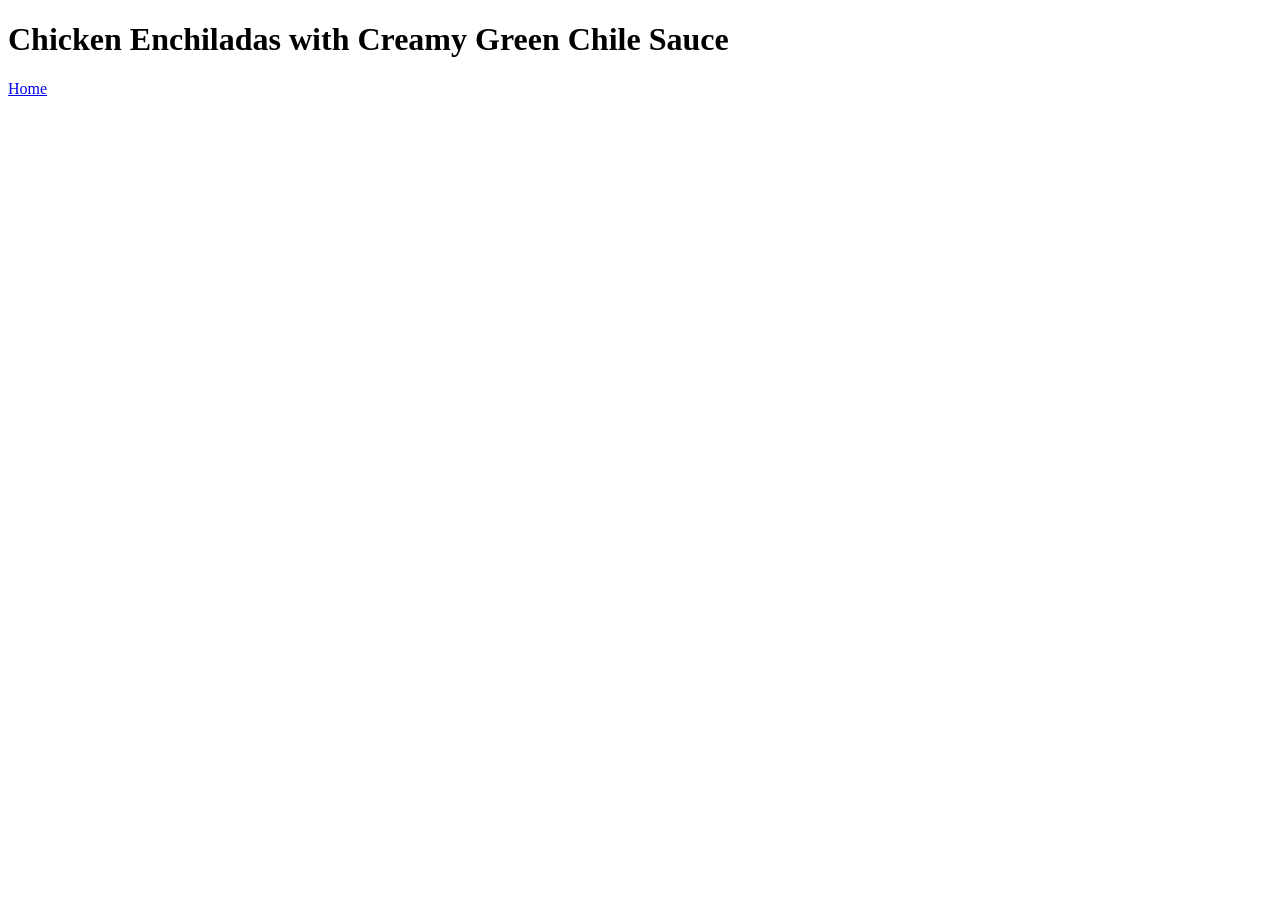
==== recipes/chicken-enchiladas.html @ 95bcb27b "Add link to go back to homepage from chicken page We need to go back to the homepage to check other " ====
<!DOCTYPE html>
<html lang="en">
    <head>
       <meta charset="UTF-8">
       <meta name="viewport" content="width=device-width, initial-scale=1.0">
       <title>CHICKEN ENCHILADAS</title>
    </head>
    <body>
        <h1>Chicken Enchiladas with Creamy Green Chile Sauce</h1>
        <a href="../index.html">Home</a>

    </body>
</html>
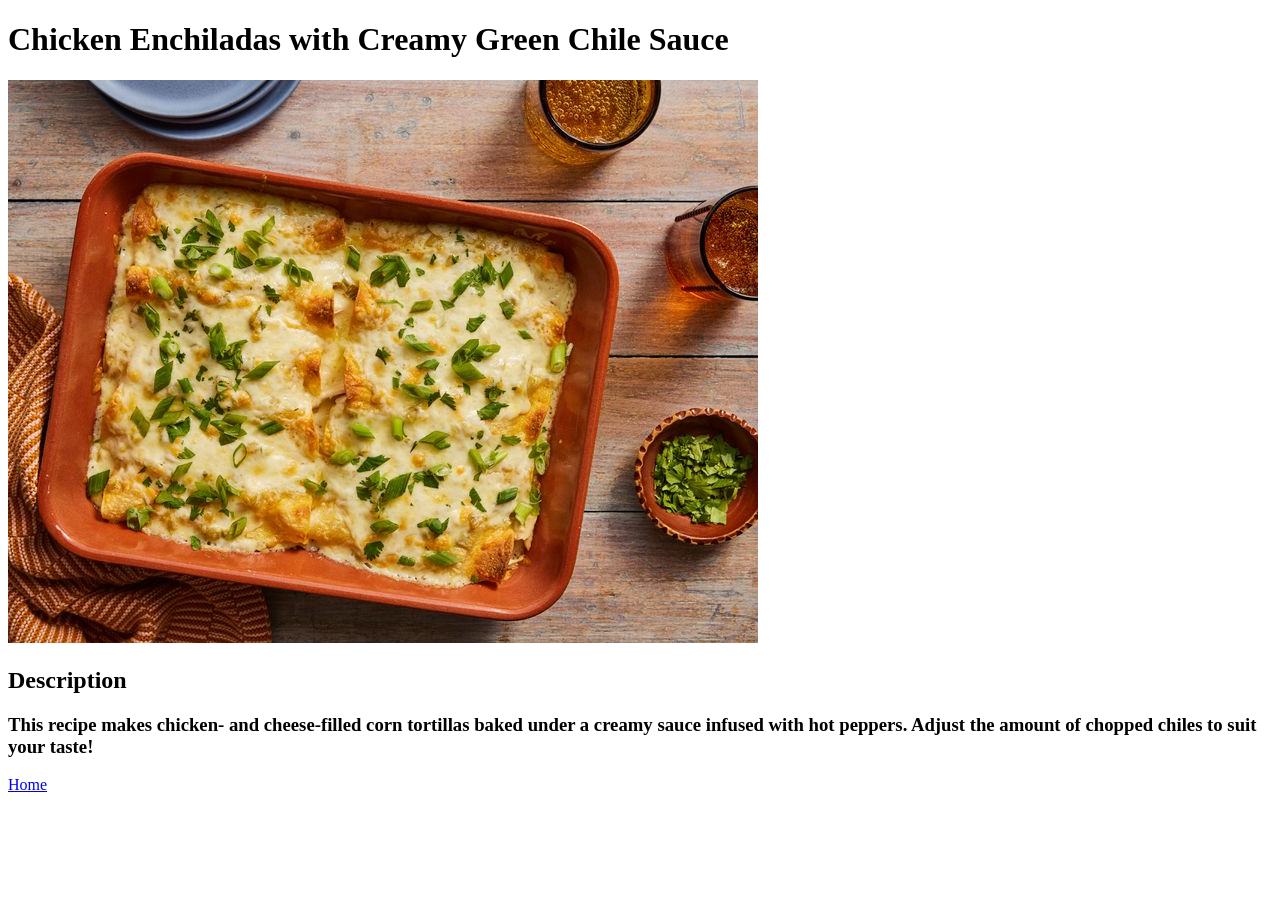
==== commit fdde9d68: "Add image and short description chicken enchiladas Customers wants to know what the dish looks like " ====
--- a/recipes/chicken-enchiladas.html
+++ b/recipes/chicken-enchiladas.html
@@ -7,7 +7,11 @@
     </head>
     <body>
         <h1>Chicken Enchiladas with Creamy Green Chile Sauce</h1>
+        <img src="../images/chicken-enchiladas.jpg">
+
+        <h2>Description</h2>
+        <h3>This recipe makes chicken- and cheese-filled corn tortillas baked under a creamy sauce infused with hot peppers. Adjust the amount of chopped chiles to suit your taste!</h3>
+
         <a href="../index.html">Home</a>
-
     </body>
 </html>
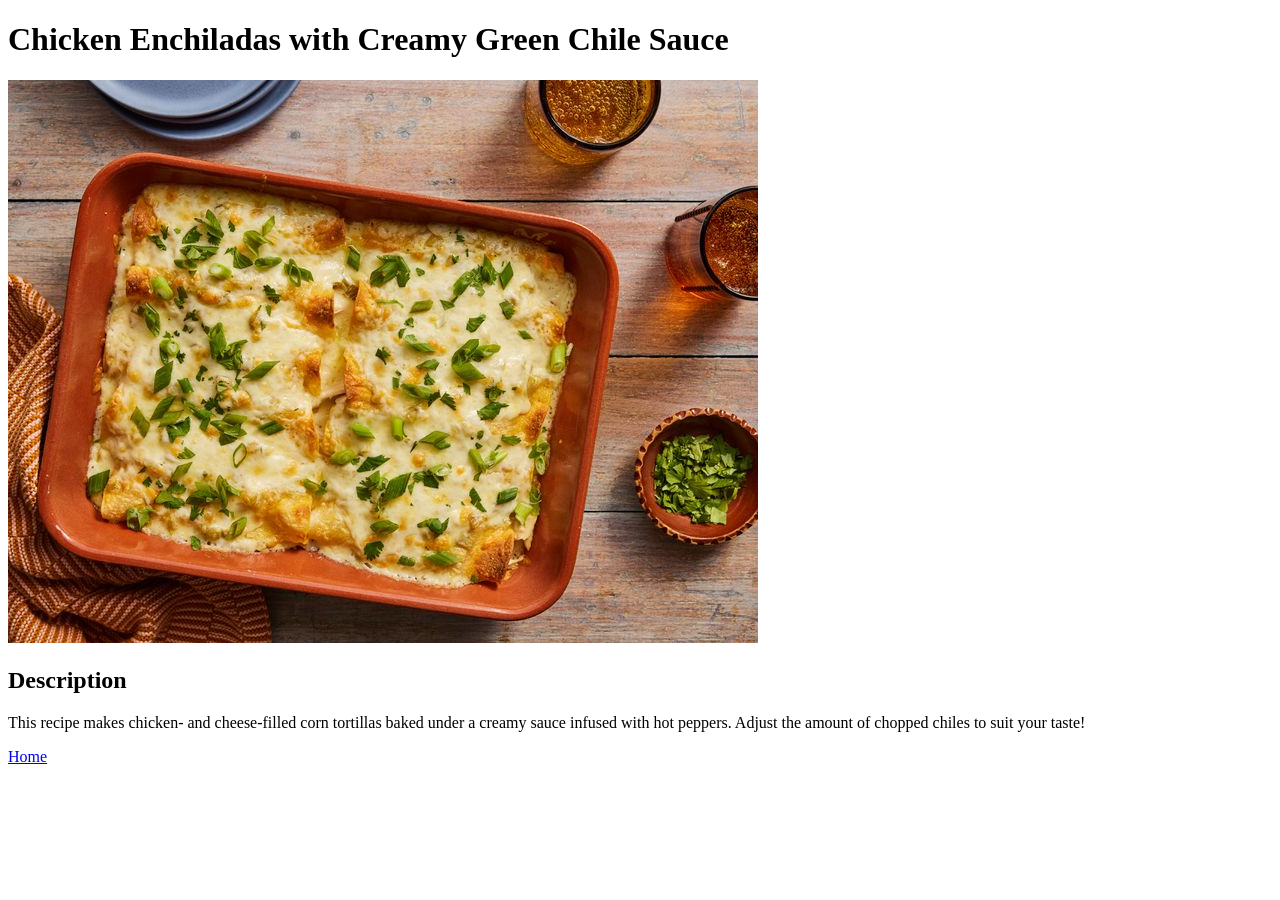
==== commit afce9818: "Change description heading to paragraph" ====
--- a/recipes/chicken-enchiladas.html
+++ b/recipes/chicken-enchiladas.html
@@ -10,7 +10,7 @@
         <img src="../images/chicken-enchiladas.jpg">
 
         <h2>Description</h2>
-        <h3>This recipe makes chicken- and cheese-filled corn tortillas baked under a creamy sauce infused with hot peppers. Adjust the amount of chopped chiles to suit your taste!</h3>
+        <p>This recipe makes chicken- and cheese-filled corn tortillas baked under a creamy sauce infused with hot peppers. Adjust the amount of chopped chiles to suit your taste!</p>
 
         <a href="../index.html">Home</a>
     </body>
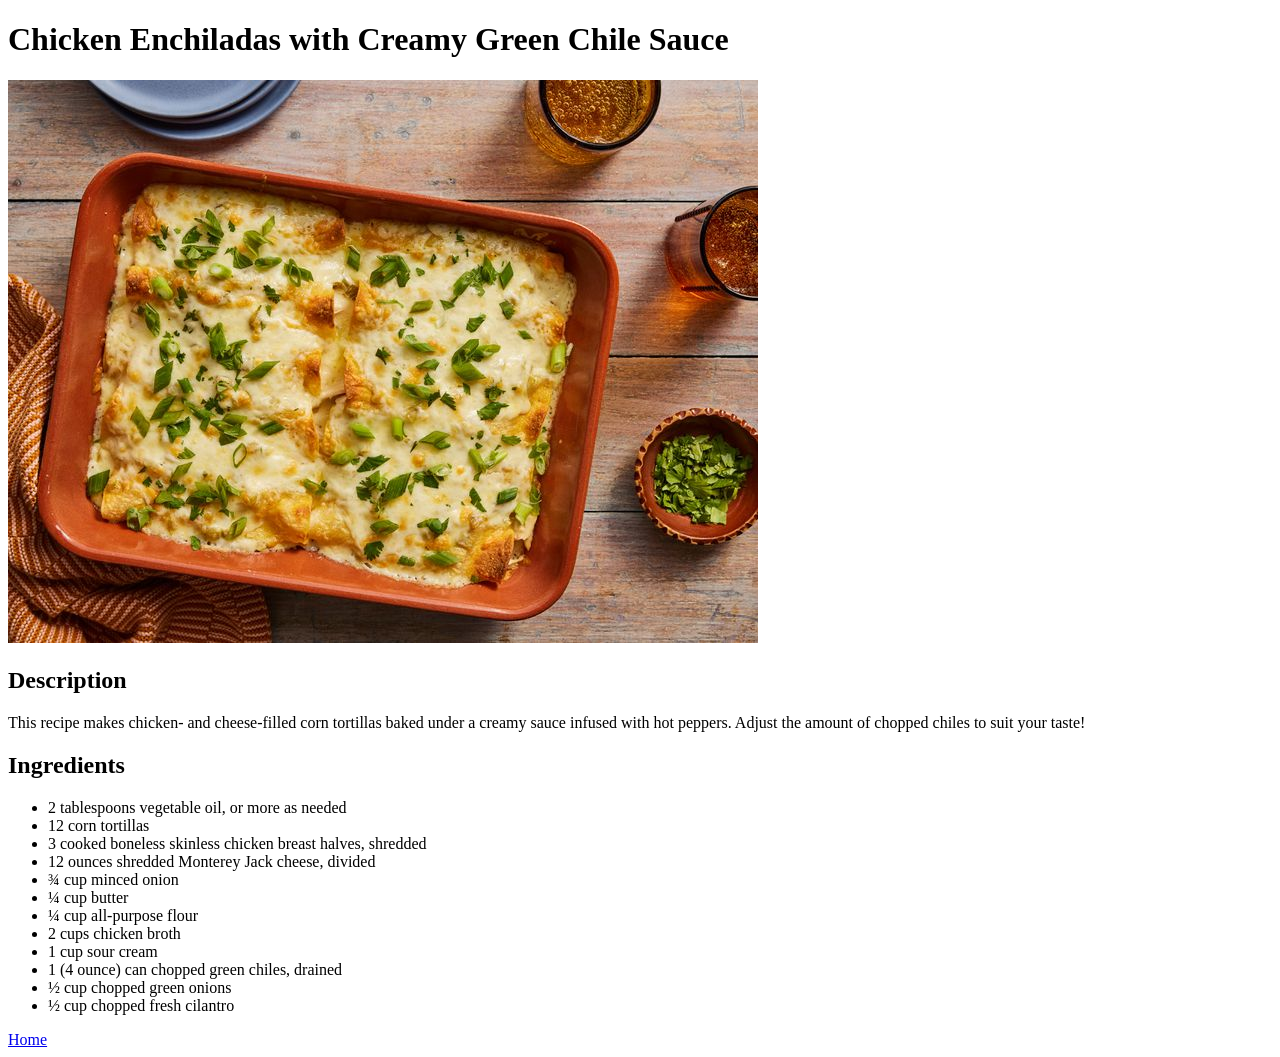
==== commit 442b07b6: "Add ingredients to chicken enchiladas recipe" ====
--- a/recipes/chicken-enchiladas.html
+++ b/recipes/chicken-enchiladas.html
@@ -12,6 +12,22 @@
         <h2>Description</h2>
         <p>This recipe makes chicken- and cheese-filled corn tortillas baked under a creamy sauce infused with hot peppers. Adjust the amount of chopped chiles to suit your taste!</p>
 
+        <h2>Ingredients</h2>
+        <ul>
+            <li>2 tablespoons vegetable oil, or more as needed</li>
+            <li>12 corn tortillas</li>
+            <li>3 cooked boneless skinless chicken breast halves, shredded</li>
+            <li>12 ounces shredded Monterey Jack cheese, divided</li>
+            <li>¾ cup minced onion</li>
+            <li>¼ cup butter</li>
+            <li>¼ cup all-purpose flour</li>
+            <li>2 cups chicken broth</li>
+            <li>1 cup sour cream</li>
+            <li>1 (4 ounce) can chopped green chiles, drained</li>
+            <li>½ cup chopped green onions</li>
+            <li>½ cup chopped fresh cilantro</li>
+        </ul>
+
         <a href="../index.html">Home</a>
     </body>
 </html>
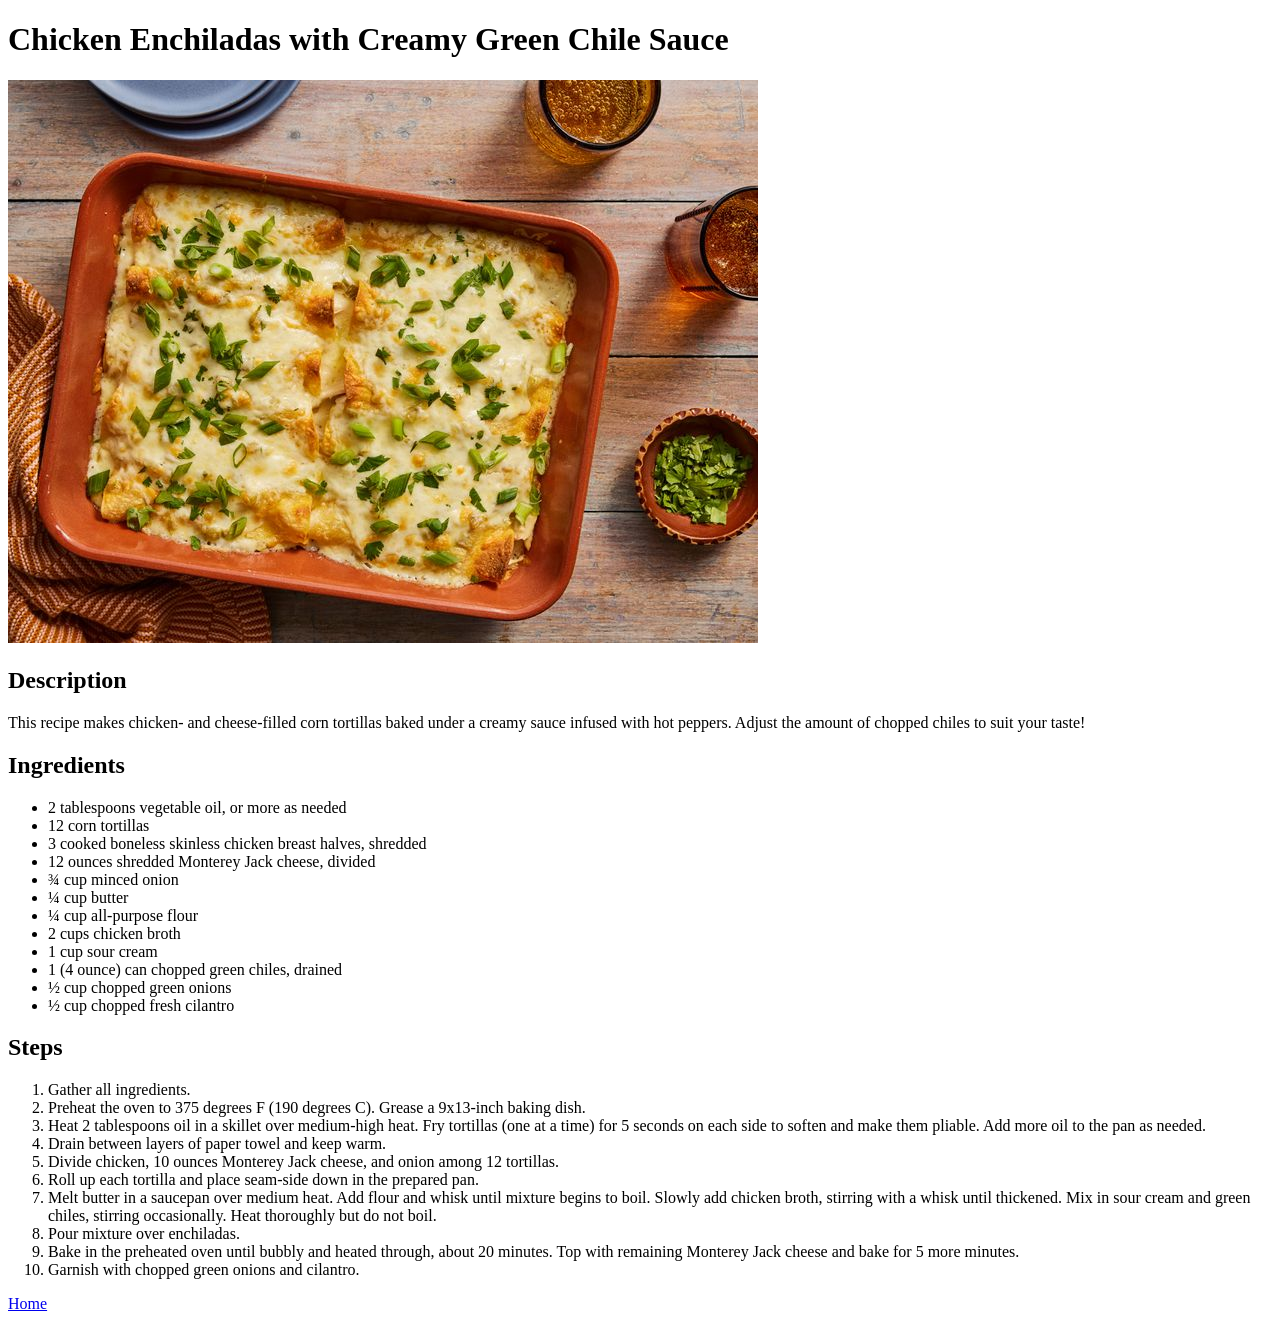
==== commit 7ae9e68a: "Add steps to chicken enchiladas" ====
--- a/recipes/chicken-enchiladas.html
+++ b/recipes/chicken-enchiladas.html
@@ -28,6 +28,20 @@
             <li>½ cup chopped fresh cilantro</li>
         </ul>
 
+        <h2>Steps</h2>
+        <ol>
+            <li>Gather all ingredients.</li>
+            <li>Preheat the oven to 375 degrees F (190 degrees C). Grease a 9x13-inch baking dish. </li>
+            <li>Heat 2 tablespoons oil in a skillet over medium-high heat. Fry tortillas (one at a time) for 5 seconds on each side to soften and make them pliable. Add more oil to the pan as needed. </li>
+            <li>Drain between layers of paper towel and keep warm. </li>
+            <li>Divide chicken, 10 ounces Monterey Jack cheese, and onion among 12 tortillas. </li>
+            <li>Roll up each tortilla and place seam-side down in the prepared pan. </li>
+            <li>Melt butter in a saucepan over medium heat. Add flour and whisk until mixture begins to boil. Slowly add chicken broth, stirring with a whisk until thickened. Mix in sour cream and green chiles, stirring occasionally. Heat thoroughly but do not boil. </li>
+            <li>Pour mixture over enchiladas. </li>
+            <li>Bake in the preheated oven until bubbly and heated through, about 20 minutes. Top with remaining Monterey Jack cheese and bake for 5 more minutes. </li>
+            <li>Garnish with chopped green onions and cilantro. </li>
+        </ol>
+
         <a href="../index.html">Home</a>
     </body>
 </html>
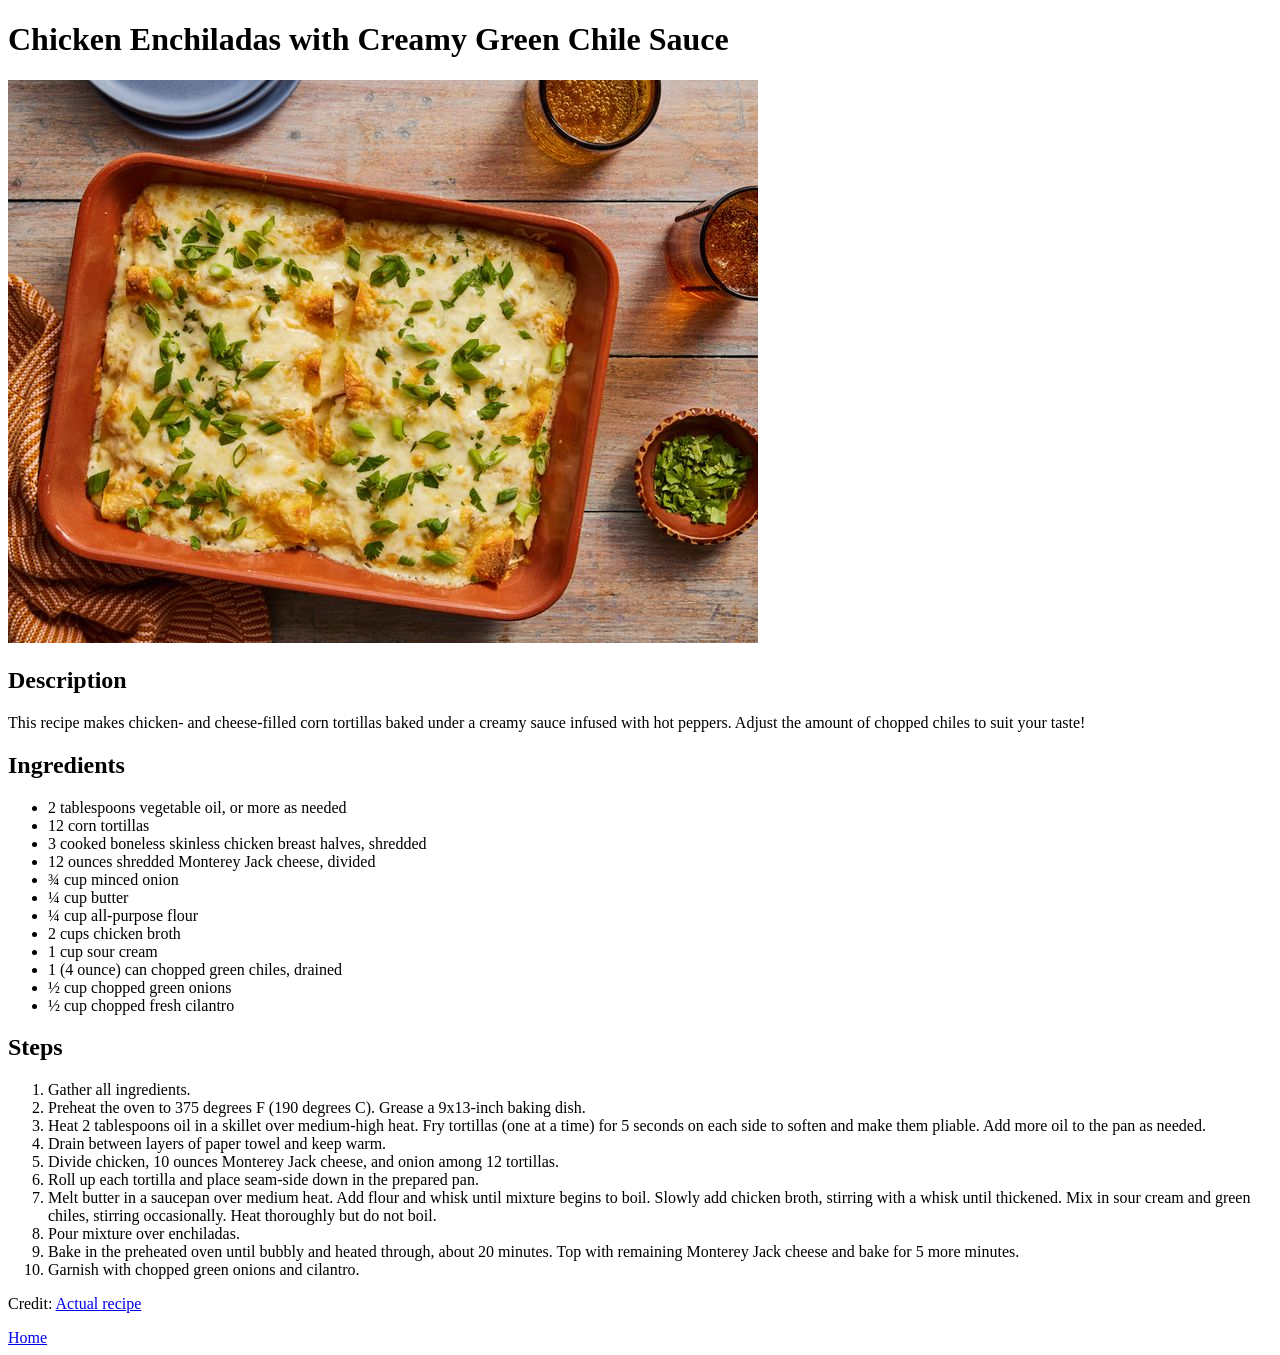
==== commit f277ccf4: "Add credit to the original recipe page The actual page is much better and provides much more informa" ====
--- a/recipes/chicken-enchiladas.html
+++ b/recipes/chicken-enchiladas.html
@@ -42,6 +42,7 @@
             <li>Garnish with chopped green onions and cilantro. </li>
         </ol>
 
+        <p>Credit: <a href="https://www.allrecipes.com/recipe/125658/chicken-enchiladas-with-creamy-green-chile-sauce/" target="_blank" rel="noreferrer">Actual recipe</a></p>
         <a href="../index.html">Home</a>
     </body>
 </html>
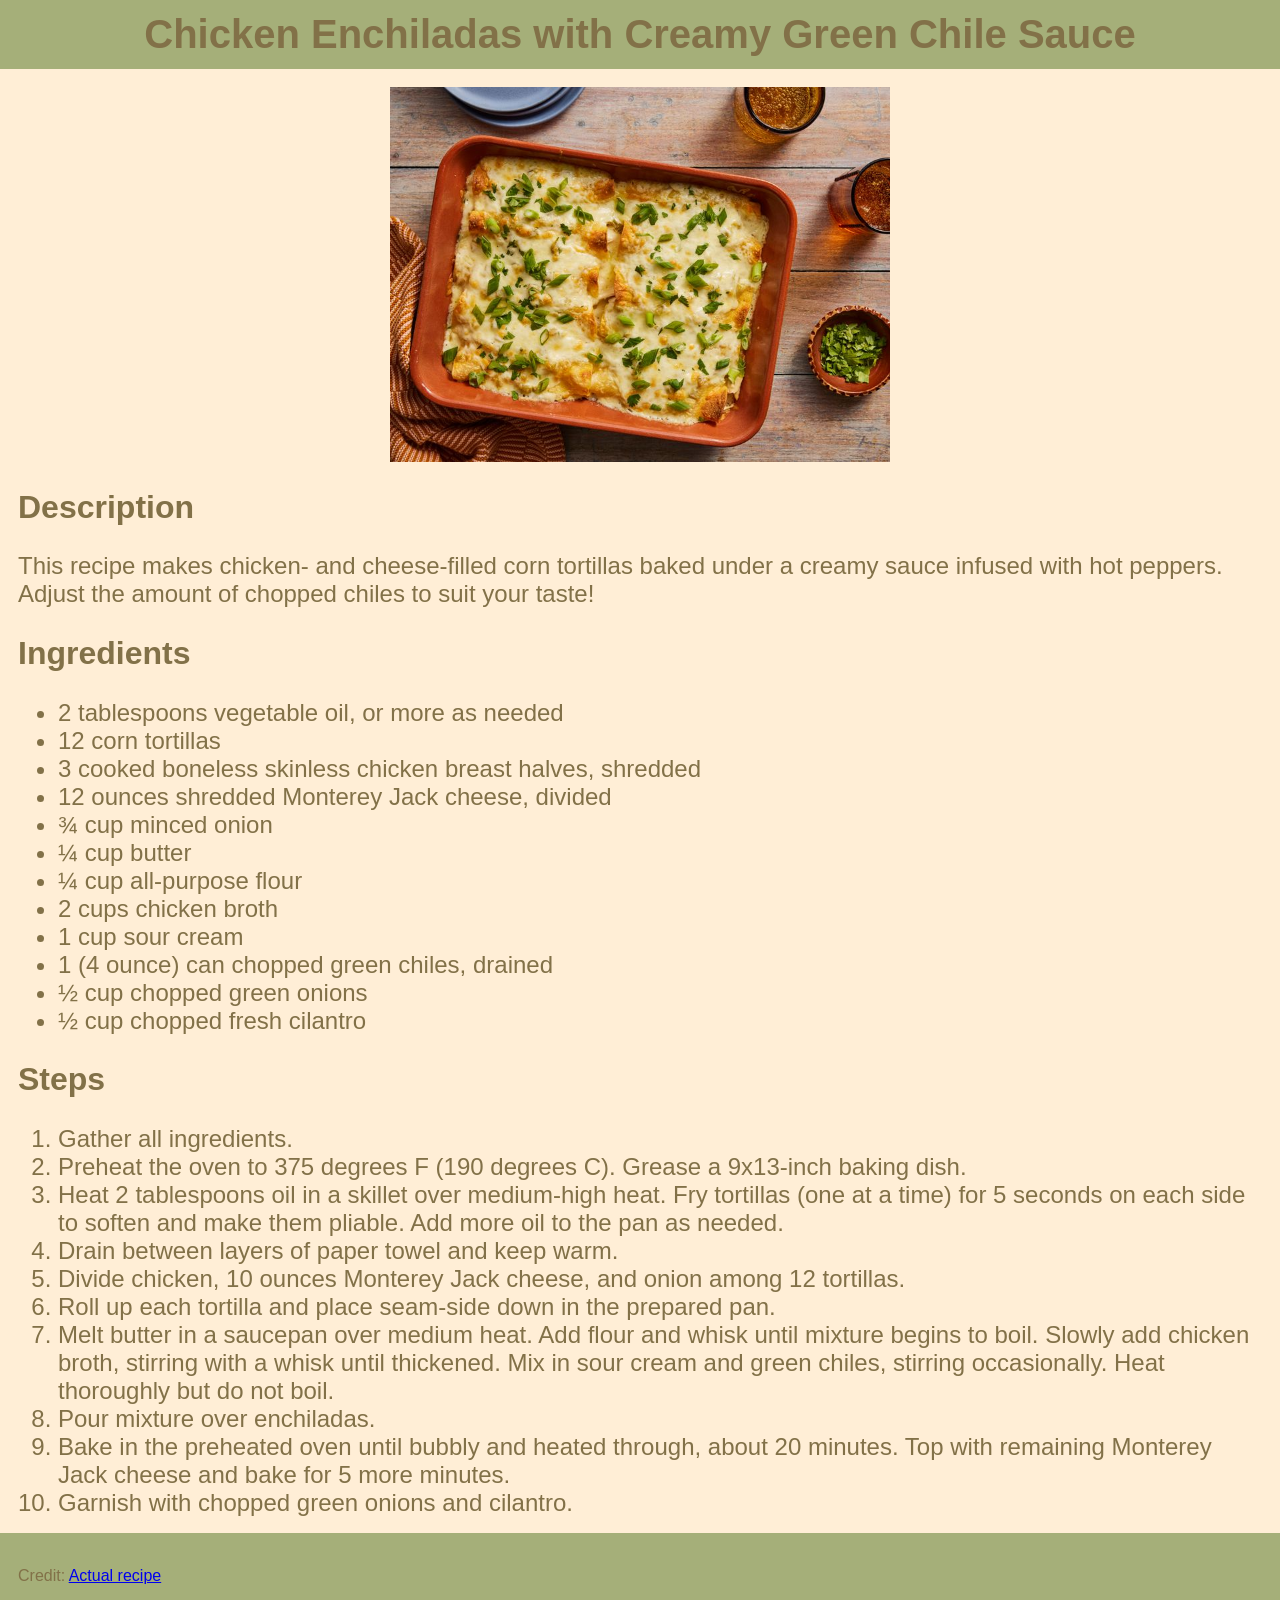
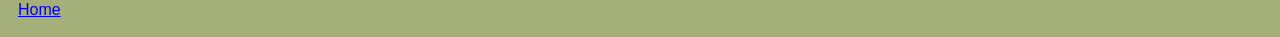
==== commit 9179548b: "Change chicken-enchiladas style to boilerplate" ====
--- a/recipes/chicken-enchiladas.html
+++ b/recipes/chicken-enchiladas.html
@@ -3,46 +3,51 @@
     <head>
        <meta charset="UTF-8">
        <meta name="viewport" content="width=device-width, initial-scale=1.0">
-       <title>CHICKEN ENCHILADAS</title>
+       <link rel="stylesheet" href="recipe-style.css">
+       <title>UNTITLED</title>
     </head>
     <body>
-        <h1>Chicken Enchiladas with Creamy Green Chile Sauce</h1>
-        <img src="../images/chicken-enchiladas.jpg">
+        <h1 id="recipe-title">Chicken Enchiladas with Creamy Green Chile Sauce</h1>
+        <img id="recipe-image" src="../images/chicken-enchiladas.jpg">
 
-        <h2>Description</h2>
-        <p>This recipe makes chicken- and cheese-filled corn tortillas baked under a creamy sauce infused with hot peppers. Adjust the amount of chopped chiles to suit your taste!</p>
+        <div class="content-container">
+            <h2>Description</h2>
+            <p>This recipe makes chicken- and cheese-filled corn tortillas baked under a creamy sauce infused with hot peppers. Adjust the amount of chopped chiles to suit your taste!</p>
 
-        <h2>Ingredients</h2>
-        <ul>
-            <li>2 tablespoons vegetable oil, or more as needed</li>
-            <li>12 corn tortillas</li>
-            <li>3 cooked boneless skinless chicken breast halves, shredded</li>
-            <li>12 ounces shredded Monterey Jack cheese, divided</li>
-            <li>¾ cup minced onion</li>
-            <li>¼ cup butter</li>
-            <li>¼ cup all-purpose flour</li>
-            <li>2 cups chicken broth</li>
-            <li>1 cup sour cream</li>
-            <li>1 (4 ounce) can chopped green chiles, drained</li>
-            <li>½ cup chopped green onions</li>
-            <li>½ cup chopped fresh cilantro</li>
-        </ul>
+            <h2>Ingredients</h2>
+            <ul>
+                <li>2 tablespoons vegetable oil, or more as needed</li>
+                <li>12 corn tortillas</li>
+                <li>3 cooked boneless skinless chicken breast halves, shredded</li>
+                <li>12 ounces shredded Monterey Jack cheese, divided</li>
+                <li>¾ cup minced onion</li>
+                <li>¼ cup butter</li>
+                <li>¼ cup all-purpose flour</li>
+                <li>2 cups chicken broth</li>
+                <li>1 cup sour cream</li>
+                <li>1 (4 ounce) can chopped green chiles, drained</li>
+                <li>½ cup chopped green onions</li>
+                <li>½ cup chopped fresh cilantro</li>
+            </ul>
 
-        <h2>Steps</h2>
-        <ol>
-            <li>Gather all ingredients.</li>
-            <li>Preheat the oven to 375 degrees F (190 degrees C). Grease a 9x13-inch baking dish. </li>
-            <li>Heat 2 tablespoons oil in a skillet over medium-high heat. Fry tortillas (one at a time) for 5 seconds on each side to soften and make them pliable. Add more oil to the pan as needed. </li>
-            <li>Drain between layers of paper towel and keep warm. </li>
-            <li>Divide chicken, 10 ounces Monterey Jack cheese, and onion among 12 tortillas. </li>
-            <li>Roll up each tortilla and place seam-side down in the prepared pan. </li>
-            <li>Melt butter in a saucepan over medium heat. Add flour and whisk until mixture begins to boil. Slowly add chicken broth, stirring with a whisk until thickened. Mix in sour cream and green chiles, stirring occasionally. Heat thoroughly but do not boil. </li>
-            <li>Pour mixture over enchiladas. </li>
-            <li>Bake in the preheated oven until bubbly and heated through, about 20 minutes. Top with remaining Monterey Jack cheese and bake for 5 more minutes. </li>
-            <li>Garnish with chopped green onions and cilantro. </li>
-        </ol>
+            <h2>Steps</h2>
+            <ol>
+                <li>Gather all ingredients.</li>
+                <li>Preheat the oven to 375 degrees F (190 degrees C). Grease a 9x13-inch baking dish. </li>
+                <li>Heat 2 tablespoons oil in a skillet over medium-high heat. Fry tortillas (one at a time) for 5 seconds on each side to soften and make them pliable. Add more oil to the pan as needed. </li>
+                <li>Drain between layers of paper towel and keep warm. </li>
+                <li>Divide chicken, 10 ounces Monterey Jack cheese, and onion among 12 tortillas. </li>
+                <li>Roll up each tortilla and place seam-side down in the prepared pan. </li>
+                <li>Melt butter in a saucepan over medium heat. Add flour and whisk until mixture begins to boil. Slowly add chicken broth, stirring with a whisk until thickened. Mix in sour cream and green chiles, stirring occasionally. Heat thoroughly but do not boil. </li>
+                <li>Pour mixture over enchiladas. </li>
+                <li>Bake in the preheated oven until bubbly and heated through, about 20 minutes. Top with remaining Monterey Jack cheese and bake for 5 more minutes. </li>
+                <li>Garnish with chopped green onions and cilantro. </li>
+            </ol>
+        </div>
 
-        <p>Credit: <a href="https://www.allrecipes.com/recipe/125658/chicken-enchiladas-with-creamy-green-chile-sauce/" target="_blank" rel="noreferrer">Actual recipe</a></p>
-        <a href="../index.html">Home</a>
+        <div class="footer">
+                    <p>Credit: <a href="https://www.allrecipes.com/recipe/125658/chicken-enchiladas-with-creamy-green-chile-sauce/" target="_blank" rel="noreferrer">Actual recipe</a></p>
+            <a href="../index.html">Home</a>
+        </div>
     </body>
 </html>
--- a/recipes/recipe-style.css
+++ b/recipes/recipe-style.css
@@ -0,0 +1,50 @@
+html {
+    box-sizing: border-box;
+}
+
+*,
+*::before,
+*::after {
+    box-sizing: inherit;
+}
+
+body {
+    background-color: #FFEED6;
+    font-family: 'Verdana', 'Arial', 'sans-serif';
+    color: #827148;
+    margin: 0;
+}
+
+#recipe-title {
+    font-size: 40px;
+    text-align: center; 
+    color: #827148;
+    background-color: #A5AF79;
+    padding: 12px;
+    margin: 0;
+}
+
+#recipe-image {
+    display: block;
+    width: 500px;
+    height: auto;
+    margin: 18px auto;
+}
+
+.content-container {
+    margin: 0 18px;
+}
+
+.content-container h2 {
+    font-size: 32px;
+}
+
+.content-container p,
+.content-container li {
+    font-size: 24px;
+}
+
+.footer {
+    background-color: #A5AF79 ;
+    padding: 18px;
+}
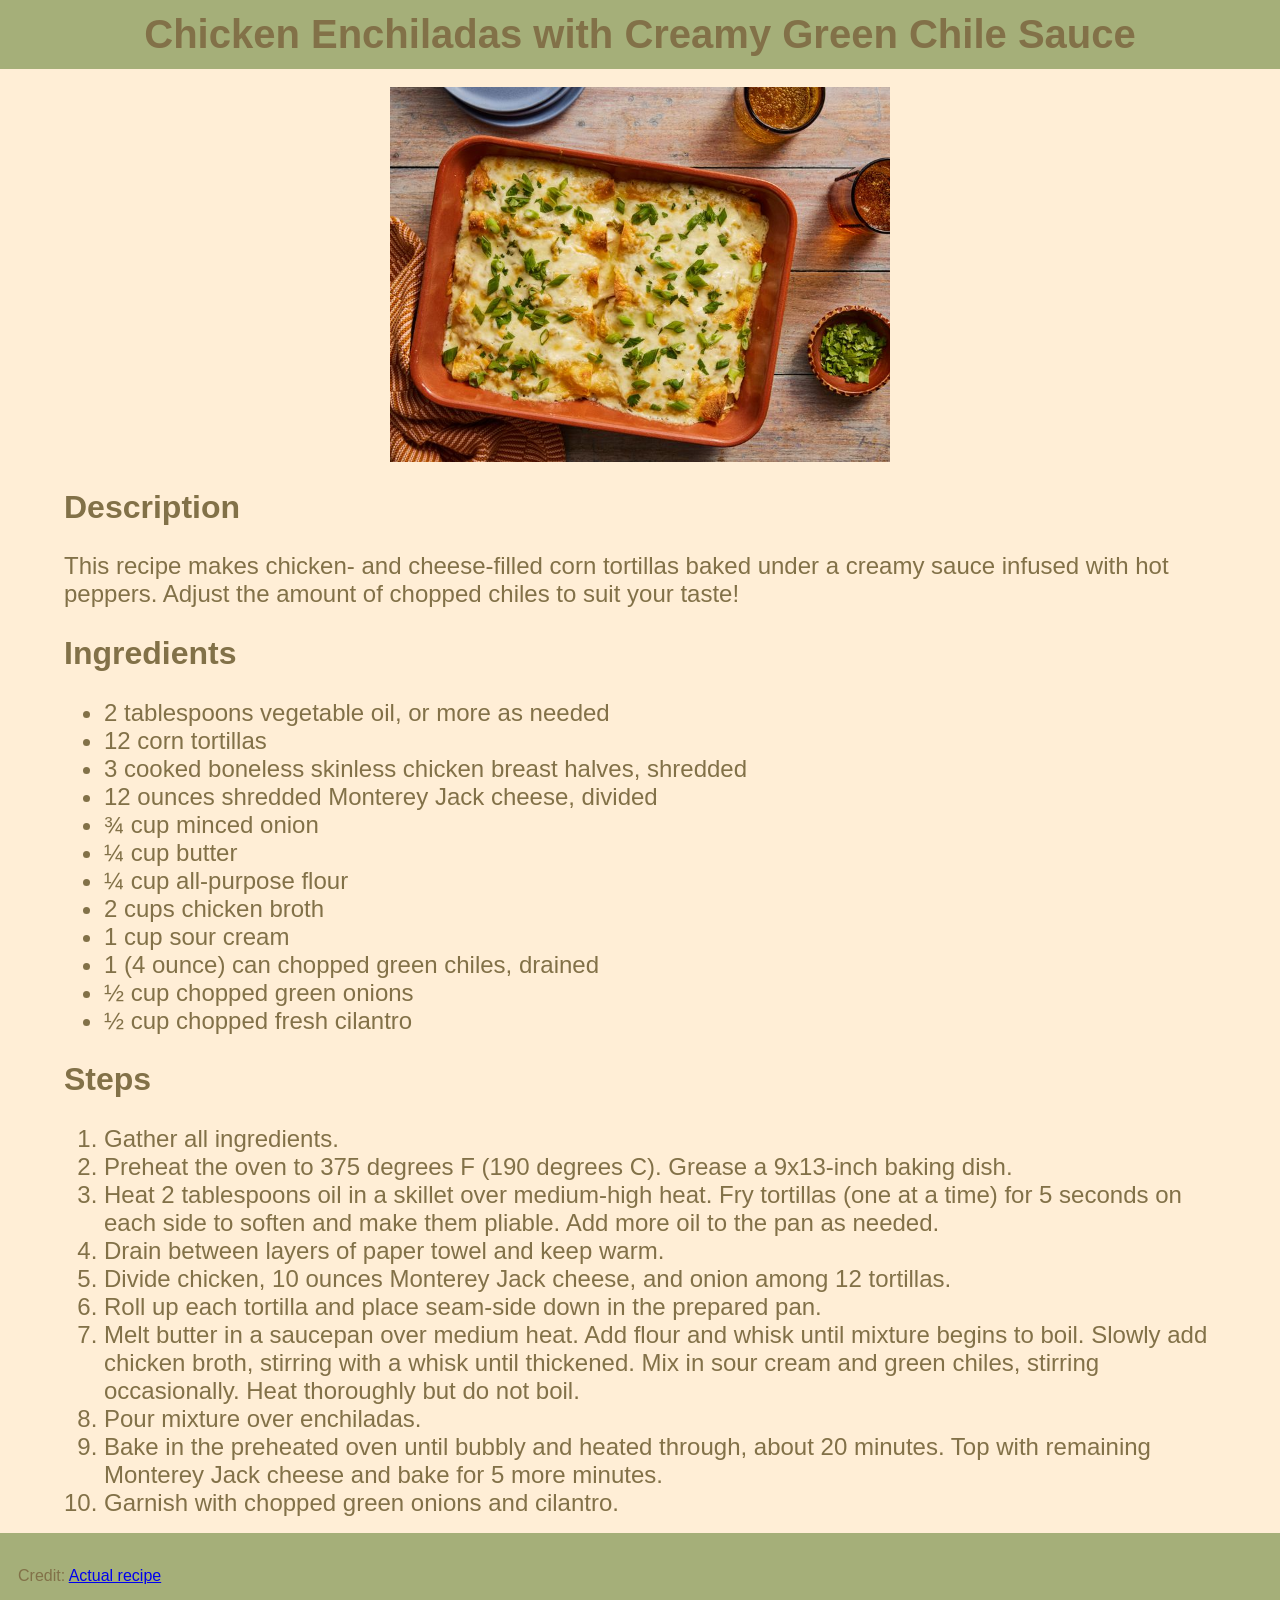
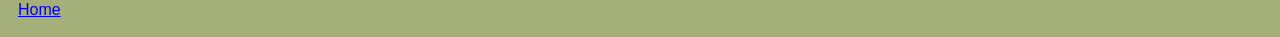
==== commit e8e293d6: "Change title page to CHICKEN ENCHILADAS" ====
--- a/recipes/chicken-enchiladas.html
+++ b/recipes/chicken-enchiladas.html
@@ -4,7 +4,7 @@
        <meta charset="UTF-8">
        <meta name="viewport" content="width=device-width, initial-scale=1.0">
        <link rel="stylesheet" href="recipe-style.css">
-       <title>UNTITLED</title>
+       <title>CHICKEN ENCHILADAS</title>
     </head>
     <body>
         <h1 id="recipe-title">Chicken Enchiladas with Creamy Green Chile Sauce</h1>
--- a/recipes/recipe-style.css
+++ b/recipes/recipe-style.css
@@ -32,7 +32,7 @@
 }
 
 .content-container {
-    margin: 0 18px;
+    margin: 0 64px;
 }
 
 .content-container h2 {
